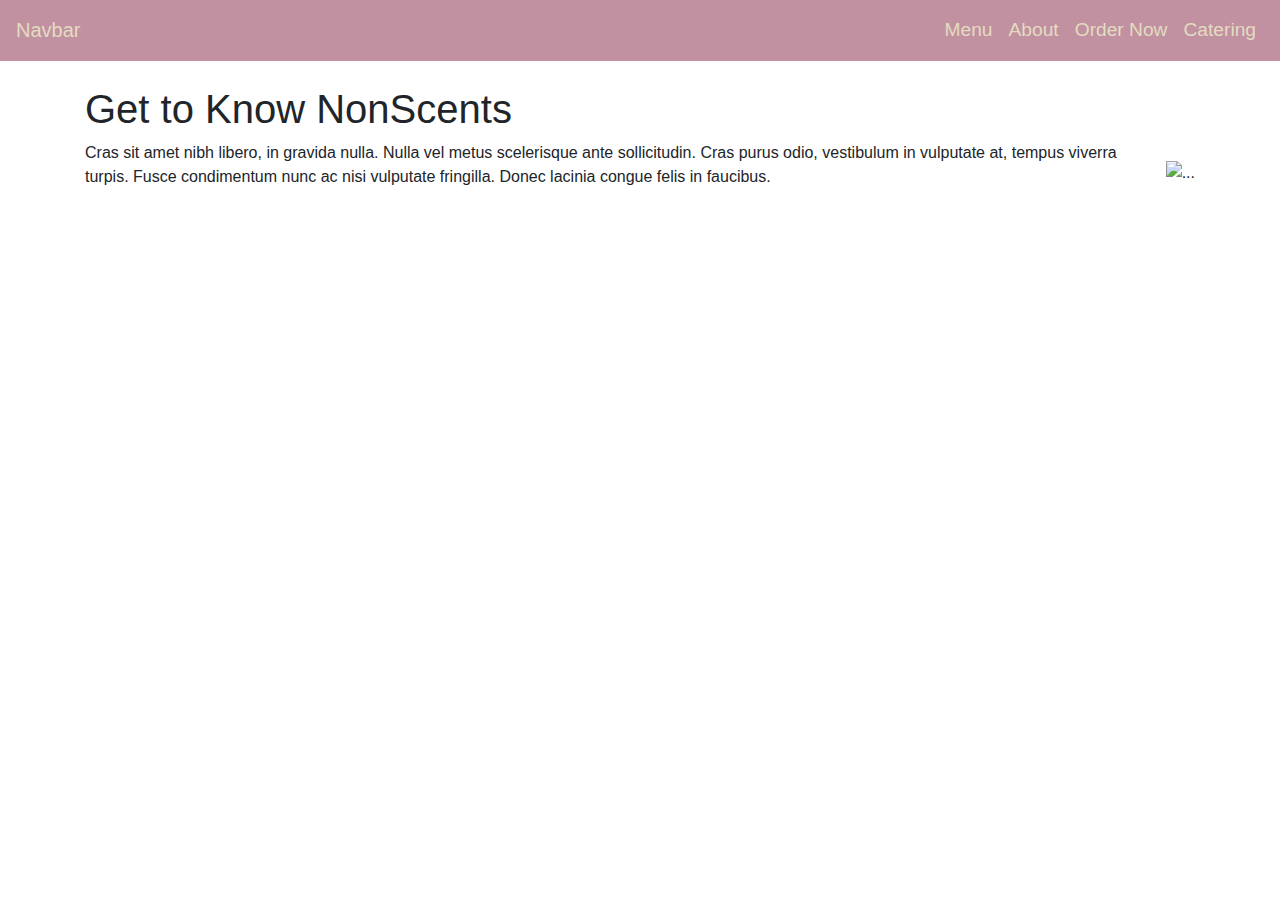
==== about.html @ 737cd3de "added about.html and some global styling" ====
<!doctype html>
<html lang="en">
	<head>
		<meta charset="UTF-8">
		<meta name="description" content="About | NonScents Bakery">
	  	<meta name="author" content="Jeff Kildea">
		<meta name="viewport" content="width=device-width, initial-scale=1.0">
		<title>About | NonScents Bakery</title>

		<!-- Bootstrap v4.4.1 -->
		<link href="css/bootstrap.min.css" rel="stylesheet" type="text/css" media="screen">
		<link href="css/custom.css" rel="stylesheet" type="text/css" media="screen">
        <link rel="stylesheet" href="https://use.typekit.net/fqe0mxb.css">

	</head>
	<body style="body-style">
        <nav class="navbar navbar-expand-lg  ml-auto my-nav">
            <a class="navbar-brand" href="index.html">Navbar</a>
            <button class="navbar-toggler" type="button" data-toggle="collapse" data-target="#navbarNavAltMarkup" aria-controls="navbarNavAltMarkup" aria-expanded="false" aria-label="Toggle navigation">
                <span class="navbar-toggler-icon"></span>
            </button>
            <div class="collapse navbar-collapse float-right" id="navbarNavAltMarkup ">
                <div class="navbar-nav ml-auto">
                <a class="nav-link" href="menu.html">Menu</a>
                <a class="nav-link active" href="#"><span class="sr-only">(current)</span>About</a>
                <a class="nav-link" href="order.html">Order Now</a>
                <a class="nav-link " href="catering.html">Catering</a>
                </div>
            </div>
        </nav>

        <div class="jumbotron-fluid">
            <img class="img-fluid" src="" alt="">
        </div> <!-- Jumbotron -->

        <div class="container">
            <h1 class="">Get to Know NonScents</h1>
            <div class="media">
                    <div class="media-body">
                      <p>Cras sit amet nibh libero, in gravida nulla. Nulla vel metus scelerisque ante sollicitudin. Cras purus odio, vestibulum in vulputate at, tempus viverra turpis. Fusce condimentum nunc ac nisi vulputate fringilla. Donec lacinia congue felis in faucibus.</p>
                    </div>
                    <img src="..." class="align-self-center ml-3" alt="...">
                  </div>
        </div> <!-- Container -->

		<!-- jQuery and Bootstrap links - do not delete! -->
		<script src="https://code.jquery.com/jquery-3.4.1.slim.min.js" integrity="sha384-J6qa4849blE2+poT4WnyKhv5vZF5SrPo0iEjwBvKU7imGFAV0wwj1yYfoRSJoZ+n" crossorigin="anonymous"></script>
		<script src="js/bootstrap.bundle.min.js"></script>
		<!-- end of do not delete -->
	</body>
</html>
---- css/custom.css ----
@charset "UTF-8";
/* ---- start global styling ---- */
.body-style {
    font-family: forma-djr-deck, sans-serif;
    font-style: normal;
}

p {
    font-weight: 100;
}

.my-nav {
    background-color: #C191A1;
    font-size: 1.2rem;
}

.my-nav a {
    color: #e3dcbf;
}

/* ---- end global styling ---- */

/* ---- start index.html ---- */
.home-container {
    height: 100%;
    padding-top: 10%;
}

.home-logotype {
    padding: 0px 30px;
}

.home-nav {
    margin-top: 5%;
}

.home-nav a {
    color: #e3dcbf !important;
    font-size: 2.5rem;
    font-family: forma-djr-deck, sans-serif;
    font-weight: 500;
    font-style: normal;
}
/* ---- end index.html ---- */

/* ---- start about.html ---- */



/* ---- end about.html ---- */
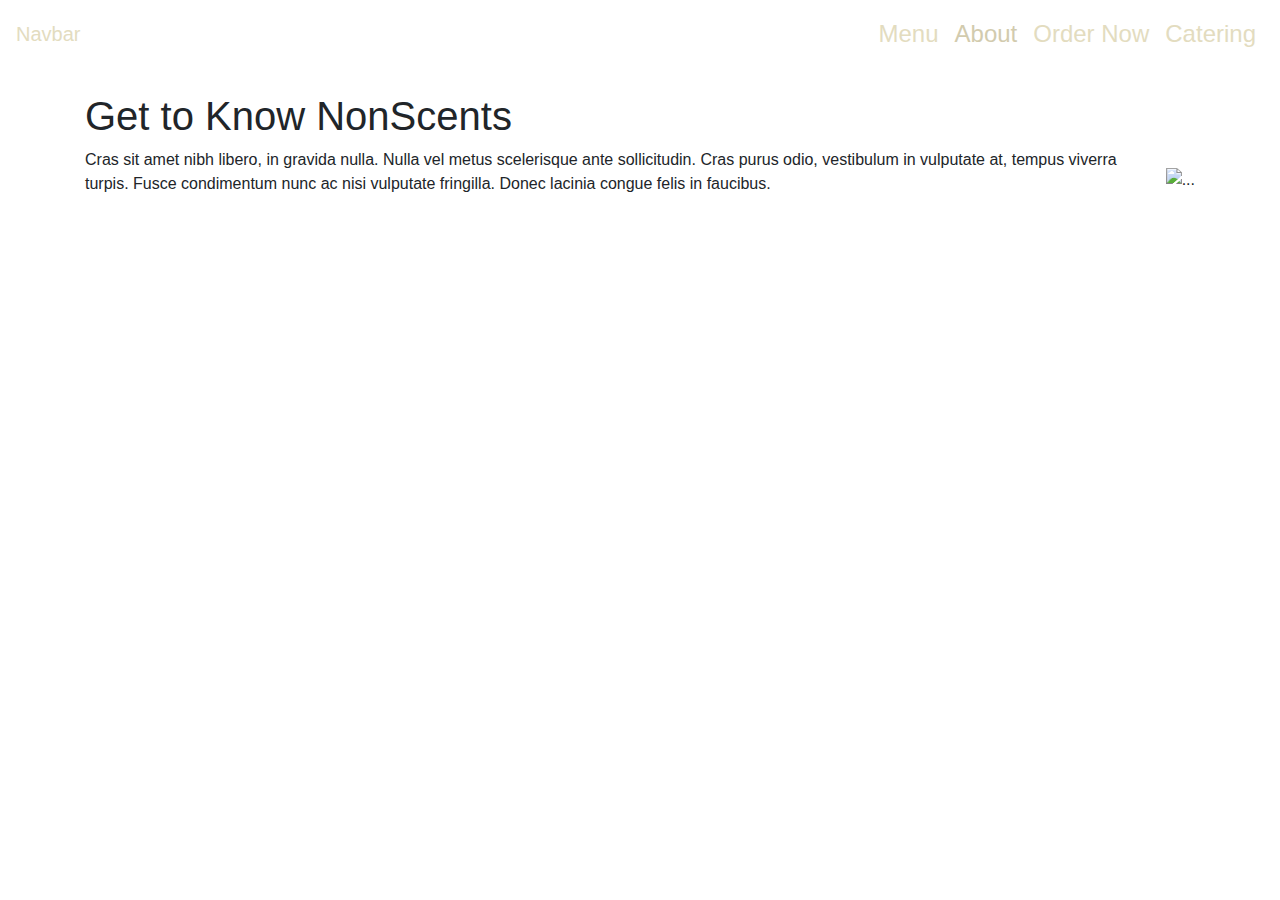
==== commit 20bb7dbb: "fixing head data and nav" ====
--- a/about.html
+++ b/about.html
@@ -2,7 +2,7 @@
 <html lang="en">
 	<head>
 		<meta charset="UTF-8">
-		<meta name="description" content="About | NonScents Bakery">
+		<meta name="description" content="Information about NonScents Bakery">
 	  	<meta name="author" content="Jeff Kildea">
 		<meta name="viewport" content="width=device-width, initial-scale=1.0">
 		<title>About | NonScents Bakery</title>
@@ -11,6 +11,7 @@
 		<link href="css/bootstrap.min.css" rel="stylesheet" type="text/css" media="screen">
 		<link href="css/custom.css" rel="stylesheet" type="text/css" media="screen">
         <link rel="stylesheet" href="https://use.typekit.net/fqe0mxb.css">
+        <link href="https://unpkg.com/aos@2.3.1/dist/aos.css" rel="stylesheet">
 
 	</head>
 	<body style="body-style">
@@ -22,7 +23,7 @@
             <div class="collapse navbar-collapse float-right" id="navbarNavAltMarkup ">
                 <div class="navbar-nav ml-auto">
                 <a class="nav-link" href="menu.html">Menu</a>
-                <a class="nav-link active" href="#"><span class="sr-only">(current)</span>About</a>
+                <a class="nav-link active my-nav-active" href="#"><span class="sr-only">(current)</span>About</a>
                 <a class="nav-link" href="order.html">Order Now</a>
                 <a class="nav-link " href="catering.html">Catering</a>
                 </div>
@@ -34,7 +35,7 @@
         </div> <!-- Jumbotron -->
 
         <div class="container">
-            <h1 class="">Get to Know NonScents</h1>
+            <h1 class="page-title">Get to Know NonScents</h1>
             <div class="media">
                     <div class="media-body">
                       <p>Cras sit amet nibh libero, in gravida nulla. Nulla vel metus scelerisque ante sollicitudin. Cras purus odio, vestibulum in vulputate at, tempus viverra turpis. Fusce condimentum nunc ac nisi vulputate fringilla. Donec lacinia congue felis in faucibus.</p>
--- a/css/custom.css
+++ b/css/custom.css
@@ -10,12 +10,21 @@
 }
 
 .my-nav {
-    background-color: #C191A1;
-    font-size: 1.2rem;
+    background-color: #fff;
+    font-size: 1.5rem;
 }
 
 .my-nav a {
     color: #e3dcbf;
+}
+
+.my-nav a:hover {
+    color: #d2cbae;
+}
+
+.my-nav-active {
+    color: #d2cbae !important;
+    font-weight: 500;
 }
 
 /* ---- end global styling ---- */
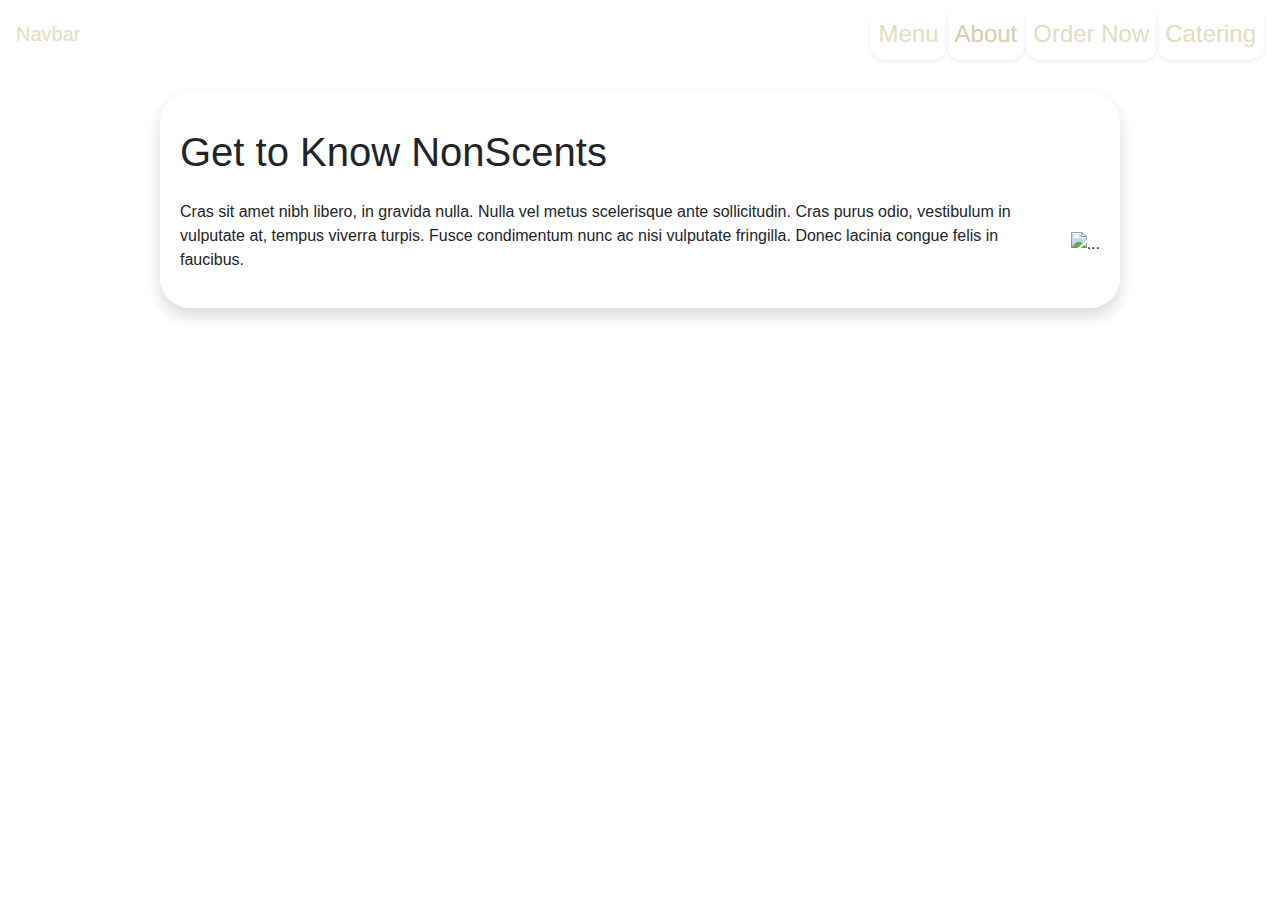
==== commit 575845c1: "added p5 docs and boosted some aesthetics" ====
--- a/about.html
+++ b/about.html
@@ -20,12 +20,12 @@
             <button class="navbar-toggler" type="button" data-toggle="collapse" data-target="#navbarNavAltMarkup" aria-controls="navbarNavAltMarkup" aria-expanded="false" aria-label="Toggle navigation">
                 <span class="navbar-toggler-icon"></span>
             </button>
-            <div class="collapse navbar-collapse float-right" id="navbarNavAltMarkup ">
+            <div class="collapse navbar-collapse float-right " id="navbarNavAltMarkup ">
                 <div class="navbar-nav ml-auto">
-                <a class="nav-link" href="menu.html">Menu</a>
-                <a class="nav-link active my-nav-active" href="#"><span class="sr-only">(current)</span>About</a>
-                <a class="nav-link" href="order.html">Order Now</a>
-                <a class="nav-link " href="catering.html">Catering</a>
+                <a class="nav-link border-0 shadow-sm my-nav-item" href="menu.html">Menu</a>
+                <a class="nav-link active border-0 shadow-sm my-nav-active my-nav-item" href="#"><span class="sr-only">(current)</span>About</a>
+                <a class="nav-link border-0 shadow-sm my-nav-item" href="order.html">Order Now</a>
+                <a class="nav-link border-0 shadow-sm my-nav-item" href="catering.html">Catering</a>
                 </div>
             </div>
         </nav>
@@ -34,14 +34,16 @@
             <img class="img-fluid" src="" alt="">
         </div> <!-- Jumbotron -->
 
-        <div class="container">
-            <h1 class="page-title">Get to Know NonScents</h1>
-            <div class="media">
-                    <div class="media-body">
-                      <p>Cras sit amet nibh libero, in gravida nulla. Nulla vel metus scelerisque ante sollicitudin. Cras purus odio, vestibulum in vulputate at, tempus viverra turpis. Fusce condimentum nunc ac nisi vulputate fringilla. Donec lacinia congue felis in faucibus.</p>
-                    </div>
-                    <img src="..." class="align-self-center ml-3" alt="...">
-                  </div>
+        <div class="card w-75 mx-auto my-rounded shadow border-0">
+            <div class="card-body">
+                <h1 class="page-title">Get to Know NonScents</h1>
+                <div class="media">
+                        <div class="media-body">
+                        <p>Cras sit amet nibh libero, in gravida nulla. Nulla vel metus scelerisque ante sollicitudin. Cras purus odio, vestibulum in vulputate at, tempus viverra turpis. Fusce condimentum nunc ac nisi vulputate fringilla. Donec lacinia congue felis in faucibus.</p>
+                        </div>
+                        <img src="..." class="align-self-center ml-3" alt="...">
+                </div>
+            </div>
         </div> <!-- Container -->
 
 		<!-- jQuery and Bootstrap links - do not delete! -->
--- a/css/custom.css
+++ b/css/custom.css
@@ -9,23 +9,43 @@
     font-weight: 100;
 }
 
-.my-nav {
-    background-color: #fff;
-    font-size: 1.5rem;
+h1 {
+    line-height: 80px;
+    vertical-align: middle !important;
 }
 
-.my-nav a {
-    color: #e3dcbf;
+.my-rounded {
+    border-radius: 30px;
 }
 
-.my-nav a:hover {
-    color: #d2cbae;
-}
+/* ---- main navigation bar ---- */
+    .my-nav {
+        background-color: #fff;
+        font-size: 1.5rem;
+    }
 
-.my-nav-active {
-    color: #d2cbae !important;
-    font-weight: 500;
-}
+    .my-nav-item {
+        border-radius: 15px;
+    }
+
+    .my-nav a {
+        color: #e3dcbf;
+    }
+
+    .my-nav a:hover {
+        color: #d2cbae;
+    }
+
+    .my-nav-active {
+        color: #d3ccaf !important;
+        font-weight: 500;
+    }
+
+    .my-nav-toggle-button {
+        border-color: #e3dcbf
+    }
+
+/* ---- end main site navigation bar */
 
 /* ---- end global styling ---- */
 
@@ -56,4 +76,80 @@
 
 
 
-/* ---- end about.html ---- */+/* ---- end about.html ---- */
+
+/* ---- start menu.html ---- */
+.menu-button {
+    width: 50%;
+    min-width: 350px;
+    margin: 50px auto 0px;
+    background-color: #fff;
+    border: 1px solid #eee ;
+    color: #000;
+    border-radius: 0px;
+    font-size: 1.5rem;
+}
+
+.menu-button:hover {
+    background-color: #eee;
+    color: #111;
+    border: 1px solid #eee ;
+}
+
+.menu-button:active {
+    background-color: #ddd !important;
+    color: #111 !important;
+    border: 1px solid #ddd !important;
+}
+
+.menu-option {
+    width: 100%;
+    min-width: 350px;
+    border-radius: 0px;
+    border: none;
+    background-color: #fff;
+    color: #000;
+}
+
+.menu-option:hover {
+    background-color: #eee;
+    color: #111;
+}
+
+.menu-option:active {
+    background-color: #ddd !important;
+    color: #111 !important;
+}
+
+.menu-dropdown {
+    width: 50%;
+    min-width: 350px;
+    margin: auto;
+}
+
+.menu-section {
+    width: 75%;
+    min-width: 400px;
+    max-width: 700px;
+    margin: auto;
+}
+
+.section-items {
+    width: 90%;
+    min-width: 350px;
+    max-width: 600px;
+    margin: auto;
+    padding: 0px;
+}
+
+/* ---- end menu.html ---- */
+
+/* ---- start order.html ---- */
+
+.upserve {
+    max-width: 220px;
+    vertical-align: top;
+}
+
+
+/* ---- end order.html ---- */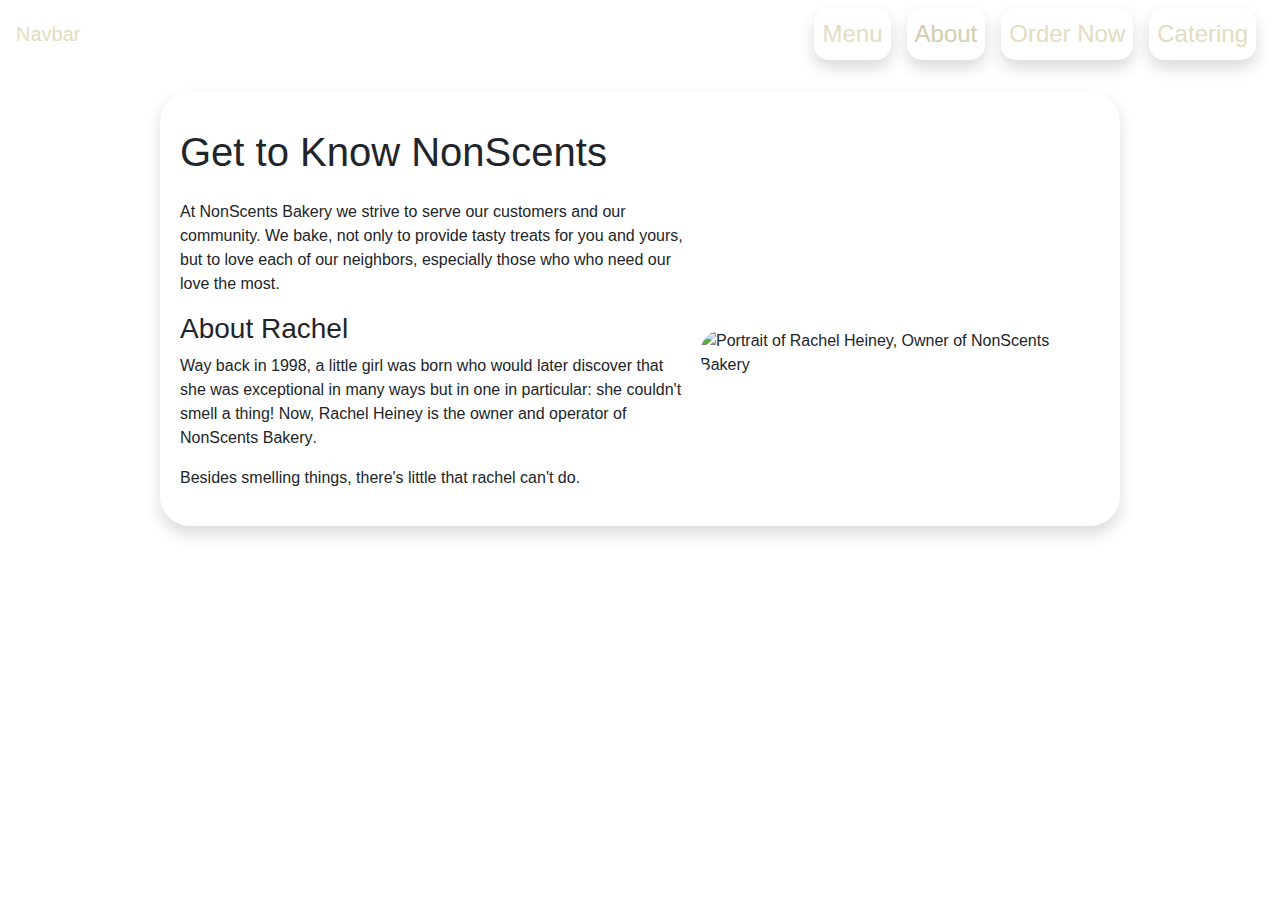
==== commit af602768: "various updates" ====
--- a/about.html
+++ b/about.html
@@ -22,10 +22,10 @@
             </button>
             <div class="collapse navbar-collapse float-right " id="navbarNavAltMarkup ">
                 <div class="navbar-nav ml-auto">
-                <a class="nav-link border-0 shadow-sm my-nav-item" href="menu.html">Menu</a>
-                <a class="nav-link active border-0 shadow-sm my-nav-active my-nav-item" href="#"><span class="sr-only">(current)</span>About</a>
-                <a class="nav-link border-0 shadow-sm my-nav-item" href="order.html">Order Now</a>
-                <a class="nav-link border-0 shadow-sm my-nav-item" href="catering.html">Catering</a>
+                <a class="nav-link border-0 shadow mx-2 my-nav-item" href="menu.html">Menu</a>
+                <a class="nav-link active border-0 shadow mx-2 my-nav-active my-nav-item" href="#"><span class="sr-only">(current)</span>About</a>
+                <a class="nav-link border-0 shadow mx-2 my-nav-item" href="order.html">Order Now</a>
+                <a class="nav-link border-0 shadow mx-2 my-nav-item" href="catering.html">Catering</a>
                 </div>
             </div>
         </nav>
@@ -39,9 +39,11 @@
                 <h1 class="page-title">Get to Know NonScents</h1>
                 <div class="media">
                         <div class="media-body">
-                        <p>Cras sit amet nibh libero, in gravida nulla. Nulla vel metus scelerisque ante sollicitudin. Cras purus odio, vestibulum in vulputate at, tempus viverra turpis. Fusce condimentum nunc ac nisi vulputate fringilla. Donec lacinia congue felis in faucibus.</p>
+                        <p>At NonScents Bakery we strive to serve our customers and our community. We bake, not only to provide tasty treats for you and yours, but to love each of our neighbors, especially those who who need our love the most.</p>
+                        <h3>About Rachel</h3>
+                        <p>Way back in 1998, a little girl was born who would later discover that she was exceptional in many ways but in one in particular: she couldn't smell a thing! Now, Rachel Heiney is the owner and operator of <b>NonScents Bakery</b>.</p> <p>Besides smelling things, there's little that rachel can't do.</p>
                         </div>
-                        <img src="..." class="align-self-center ml-3" alt="...">
+                        <img src="images/rachel.jpg" class="align-self-center ml-3 portrait" alt="Portrait of Rachel Heiney, Owner of NonScents Bakery">
                 </div>
             </div>
         </div> <!-- Container -->
--- a/css/custom.css
+++ b/css/custom.css
@@ -1,5 +1,5 @@
 @charset "UTF-8";
-/* ---- start global styling ---- */
+/* ---- start GLOBAL styling ---- */
 .body-style {
     font-family: forma-djr-deck, sans-serif;
     font-style: normal;
@@ -15,10 +15,10 @@
 }
 
 .my-rounded {
-    border-radius: 30px;
+    border-radius: 30px !important;
 }
 
-/* ---- main navigation bar ---- */
+/* ---- MAIN NAVIGATION bar ---- */
     .my-nav {
         background-color: #fff;
         font-size: 1.5rem;
@@ -29,16 +29,17 @@
     }
 
     .my-nav a {
+        transition: .3s;
         color: #e3dcbf;
     }
 
     .my-nav a:hover {
+        transition: .3s;
         color: #d2cbae;
     }
 
     .my-nav-active {
         color: #d3ccaf !important;
-        font-weight: 500;
     }
 
     .my-nav-toggle-button {
@@ -49,7 +50,7 @@
 
 /* ---- end global styling ---- */
 
-/* ---- start index.html ---- */
+/* ---- start INDEX.html ---- */
 .home-container {
     height: 100%;
     padding-top: 10%;
@@ -61,6 +62,13 @@
 
 .home-nav {
     margin-top: 5%;
+    max-height: 100px
+}
+
+.home-nav li {
+    max-height: 100px;
+    vertical-align: middle;
+    height: 50%;
 }
 
 .home-nav a {
@@ -69,16 +77,27 @@
     font-family: forma-djr-deck, sans-serif;
     font-weight: 500;
     font-style: normal;
+    padding: 0px;
+    transition: .3s;
+}
+
+.home-nav a:hover{
+    transition: .3s;
+    color: #d2cbae !important;
 }
 /* ---- end index.html ---- */
 
-/* ---- start about.html ---- */
+/* ---- start ABOUT.html ---- */
 
+.portrait {
+    max-width: 400px;
+    border-radius: 25px;
+}
 
 
 /* ---- end about.html ---- */
 
-/* ---- start menu.html ---- */
+/* ---- start MENU.html ---- */
 .menu-button {
     width: 50%;
     min-width: 350px;
@@ -90,11 +109,11 @@
     font-size: 1.5rem;
 }
 
-.menu-button:hover {
+/* .menu-button:hover {
     background-color: #eee;
     color: #111;
     border: 1px solid #eee ;
-}
+} */
 
 .menu-button:active {
     background-color: #ddd !important;
@@ -105,7 +124,6 @@
 .menu-option {
     width: 100%;
     min-width: 350px;
-    border-radius: 0px;
     border: none;
     background-color: #fff;
     color: #000;
@@ -144,7 +162,7 @@
 
 /* ---- end menu.html ---- */
 
-/* ---- start order.html ---- */
+/* ---- start ORDER.html ---- */
 
 .upserve {
     max-width: 220px;
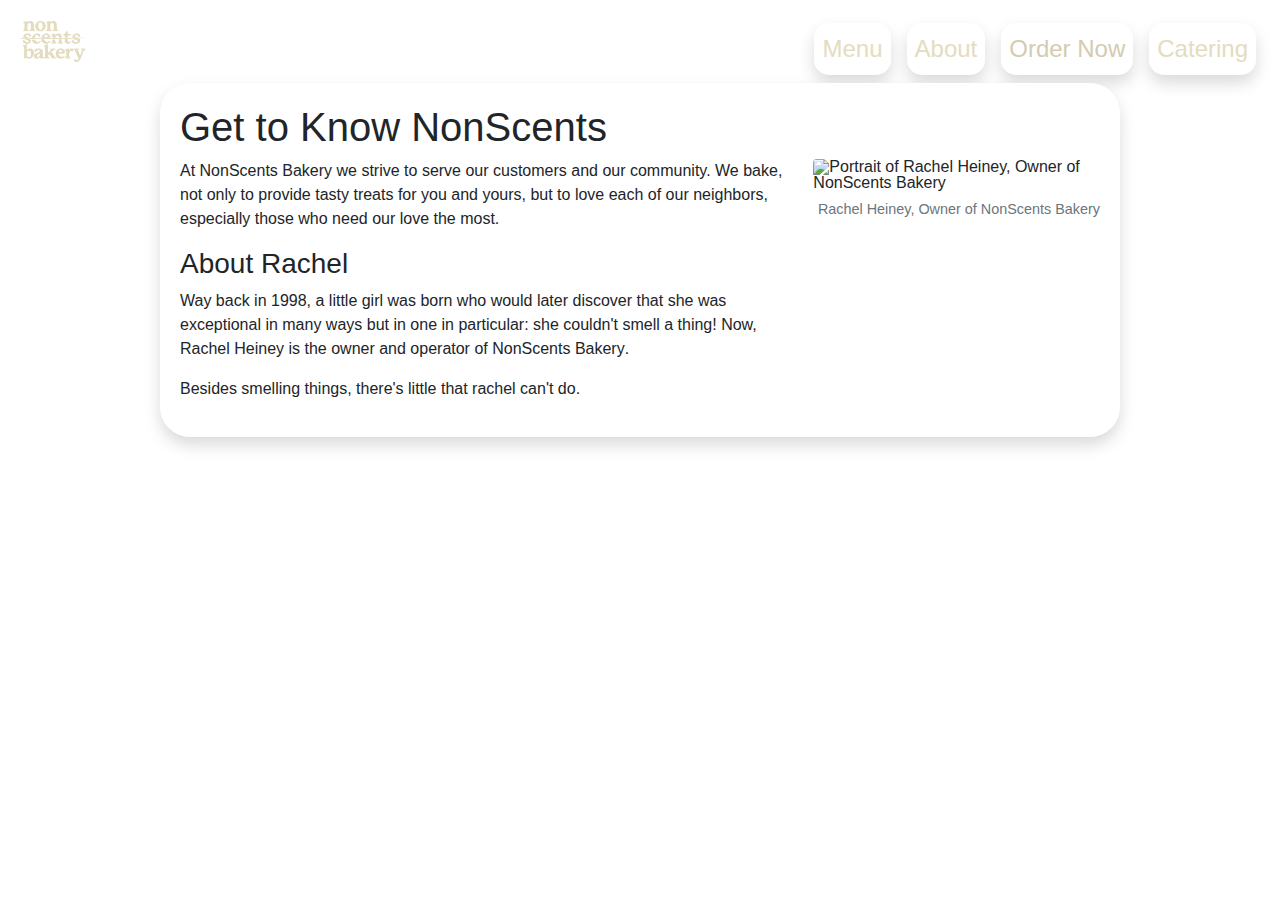
==== commit 13eeb6a6: "oh gosh. lots changed" ====
--- a/about.html
+++ b/about.html
@@ -15,35 +15,40 @@
 
 	</head>
 	<body style="body-style">
-        <nav class="navbar navbar-expand-lg  ml-auto my-nav">
-            <a class="navbar-brand" href="index.html">Navbar</a>
-            <button class="navbar-toggler" type="button" data-toggle="collapse" data-target="#navbarNavAltMarkup" aria-controls="navbarNavAltMarkup" aria-expanded="false" aria-label="Toggle navigation">
-                <span class="navbar-toggler-icon"></span>
-            </button>
-            <div class="collapse navbar-collapse float-right " id="navbarNavAltMarkup ">
-                <div class="navbar-nav ml-auto">
-                <a class="nav-link border-0 shadow mx-2 my-nav-item" href="menu.html">Menu</a>
-                <a class="nav-link active border-0 shadow mx-2 my-nav-active my-nav-item" href="#"><span class="sr-only">(current)</span>About</a>
-                <a class="nav-link border-0 shadow mx-2 my-nav-item" href="order.html">Order Now</a>
-                <a class="nav-link border-0 shadow mx-2 my-nav-item" href="catering.html">Catering</a>
+        <nav class="navbar navbar-expand-sm ml-auto my-nav">
+                <a class="navbar-brand" href="index.html"><img src="images/logotype.png" class="navlogo"></a>
+
+                <button class="navbar-toggler navbar-light" type="button" data-toggle="collapse" data-target="#navbarNavAltMarkup" aria-controls="navbarNavAltMarkup" aria-expanded="false" aria-label="Toggle navigation">
+                    <span class="navbar-toggler-icon"></span>
+                </button>
+
+                <div class="collapse navbar-collapse float-right rounded" id="navbarNavAltMarkup">
+                    <div class="navbar-nav ml-auto ">
+                        <a class="nav-link border-0 shadow mx-2 text-center my-nav-item" href="menu.html">Menu</a>
+                        <a class="nav-link border-0 shadow mx-2 text-center my-nav-item" href="about.html"><span class="sr-only">(current)</span>About</a>
+                        <a class="nav-link border-0 shadow mx-2 text-center active my-nav-active my-nav-item" href="order.html">Order Now</a>
+                        <a class="nav-link border-0 shadow mx-2 text-center my-nav-item" href="catering.html">Catering</a>
+                    </div>
                 </div>
-            </div>
-        </nav>
+            </nav>
 
-        <div class="jumbotron-fluid">
-            <img class="img-fluid" src="" alt="">
-        </div> <!-- Jumbotron -->
+
 
         <div class="card w-75 mx-auto my-rounded shadow border-0">
             <div class="card-body">
                 <h1 class="page-title">Get to Know NonScents</h1>
-                <div class="media">
-                        <div class="media-body">
-                        <p>At NonScents Bakery we strive to serve our customers and our community. We bake, not only to provide tasty treats for you and yours, but to love each of our neighbors, especially those who who need our love the most.</p>
+                <div class="media row">
+                        <div class="media-body col-md-8">
+                        <p>At NonScents Bakery we strive to serve our customers and our community. We bake, not only to provide tasty treats for you and yours, but to love each of our neighbors, especially those who need our love the most.</p>
                         <h3>About Rachel</h3>
                         <p>Way back in 1998, a little girl was born who would later discover that she was exceptional in many ways but in one in particular: she couldn't smell a thing! Now, Rachel Heiney is the owner and operator of <b>NonScents Bakery</b>.</p> <p>Besides smelling things, there's little that rachel can't do.</p>
                         </div>
-                        <img src="images/rachel.jpg" class="align-self-center ml-3 portrait" alt="Portrait of Rachel Heiney, Owner of NonScents Bakery">
+                        <div class="col-md-4">
+                        <figure class="figure mx-auto img-fig">
+                            <img src="images/owner.jpg" class="figure-img img-fluid rounded img" style="object-position: center" alt="Portrait of Rachel Heiney, Owner of NonScents Bakery">
+                            <figcaption class="figure-caption text-right">Rachel Heiney, Owner of NonScents Bakery</figcaption>
+                        </figure>
+                        </div>
                 </div>
             </div>
         </div> <!-- Container -->
--- a/css/custom.css
+++ b/css/custom.css
@@ -10,12 +10,16 @@
 }
 
 h1 {
-    line-height: 80px;
+    /* line-height: 80px; */
     vertical-align: middle !important;
 }
 
 .my-rounded {
     border-radius: 30px !important;
+}
+
+.navlogo {
+    max-width: 70px
 }
 
 /* ---- MAIN NAVIGATION bar ---- */
@@ -26,6 +30,7 @@
 
     .my-nav-item {
         border-radius: 15px;
+        margin-top: 15px;
     }
 
     .my-nav a {
@@ -33,9 +38,10 @@
         color: #e3dcbf;
     }
 
-    .my-nav a:hover {
+    .my-nav div a:hover {
         transition: .3s;
         color: #d2cbae;
+        box-shadow:0 .125rem .25rem rgba(0,0,0,.075)!important /*-- copied from .shadow-sm --*/
     }
 
     .my-nav-active {
@@ -47,6 +53,19 @@
     }
 
 /* ---- end main site navigation bar */
+
+.img-fig {
+    width: 100%;
+    max-width: 565.25px;/*-- break-point --*/
+}
+
+.img {
+    width: 100%;
+    height: 350px !important;
+    object-fit: cover;
+    object-position: bottom;
+    border-radius: 25px;
+}
 
 /* ---- end global styling ---- */
 
@@ -69,6 +88,13 @@
     max-height: 100px;
     vertical-align: middle;
     height: 50%;
+    margin-top: 30px;
+    transition: .3s;
+}
+
+.home-nav li:hover {
+    transition: .3s;
+    box-shadow:0 .125rem .25rem rgba(0,0,0,.075)!important /*-- copied from .shadow-sm --*/
 }
 
 .home-nav a {
@@ -84,15 +110,11 @@
 .home-nav a:hover{
     transition: .3s;
     color: #d2cbae !important;
+
 }
 /* ---- end index.html ---- */
 
 /* ---- start ABOUT.html ---- */
-
-.portrait {
-    max-width: 400px;
-    border-radius: 25px;
-}
 
 
 /* ---- end about.html ---- */
@@ -109,65 +131,60 @@
     font-size: 1.5rem;
 }
 
-/* .menu-button:hover {
-    background-color: #eee;
-    color: #111;
-    border: 1px solid #eee ;
-} */
-
-.menu-button:active {
-    background-color: #ddd !important;
-    color: #111 !important;
-    border: 1px solid #ddd !important;
-}
-
-.menu-option {
+.menu-heading {
     width: 100%;
-    min-width: 350px;
+    min-width: 200px;
     border: none;
     background-color: #fff;
     color: #000;
+    transition: .3s;
 }
 
-.menu-option:hover {
-    background-color: #eee;
-    color: #111;
+.menu-heading button {
+    text-decoration: none;
+    color: #000;
+    width: 100%;
+    border-radius: 25px;
+    transition: .3s;
 }
 
-.menu-option:active {
-    background-color: #ddd !important;
-    color: #111 !important;
-}
-
-.menu-dropdown {
-    width: 50%;
-    min-width: 350px;
-    margin: auto;
-}
-
-.menu-section {
-    width: 75%;
-    min-width: 400px;
-    max-width: 700px;
-    margin: auto;
+.menu-heading button:hover {
+    text-decoration: none;
+    color: #000;
+    font-weight: 500;
+    transition: .3s
 }
 
 .section-items {
     width: 90%;
-    min-width: 350px;
+    min-width: 250px;
     max-width: 600px;
     margin: auto;
     padding: 0px;
 }
 
+
 /* ---- end menu.html ---- */
 
 /* ---- start ORDER.html ---- */
 
-.upserve {
-    max-width: 220px;
+.upserveh1 {
+    max-width: 200px;
     vertical-align: top;
 }
 
+.upservediv {
+    transition: .3s;
+    
+}
+
+.upservediv:hover {
+    transition: .3s;
+    box-shadow:0 .125rem .25rem rgba(0,0,0,.075)!important /*-- copied from .shadow-sm --*/
+}
+
+.upservebody {
+    max-width: 300px;
+}
 
 /* ---- end order.html ---- */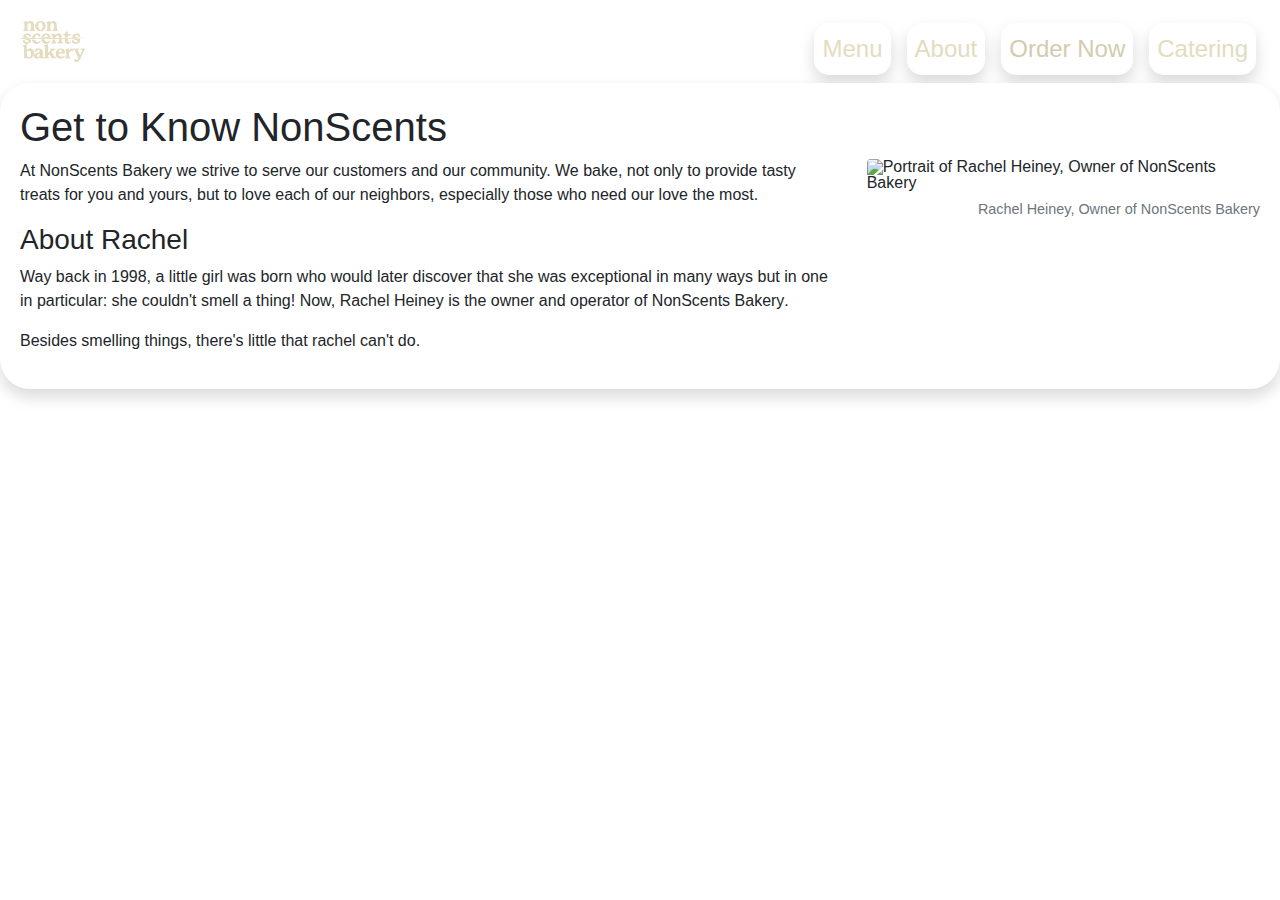
==== commit 6a45e705: "fized sizing on about.html" ====
--- a/about.html
+++ b/about.html
@@ -14,9 +14,9 @@
         <link href="https://unpkg.com/aos@2.3.1/dist/aos.css" rel="stylesheet">
 
 	</head>
-	<body style="body-style">
+	<body>
         <nav class="navbar navbar-expand-sm ml-auto my-nav">
-                <a class="navbar-brand" href="index.html"><img src="images/logotype.png" class="navlogo"></a>
+                <a class="navbar-brand" href="index.html"><img src="images/logotype.png" class="navlogo" alt="NonScents Logo-type"></a>
 
                 <button class="navbar-toggler navbar-light" type="button" data-toggle="collapse" data-target="#navbarNavAltMarkup" aria-controls="navbarNavAltMarkup" aria-expanded="false" aria-label="Toggle navigation">
                     <span class="navbar-toggler-icon"></span>
@@ -34,7 +34,7 @@
 
 
 
-        <div class="card w-75 mx-auto my-rounded shadow border-0">
+        <div class="card mx-auto my-rounded shadow border-0">
             <div class="card-body">
                 <h1 class="page-title">Get to Know NonScents</h1>
                 <div class="media row">
--- a/css/custom.css
+++ b/css/custom.css
@@ -88,7 +88,7 @@
     max-height: 100px;
     vertical-align: middle;
     height: 50%;
-    margin-top: 30px;
+    margin: 0px 0px 30px;
     transition: .3s;
 }
 
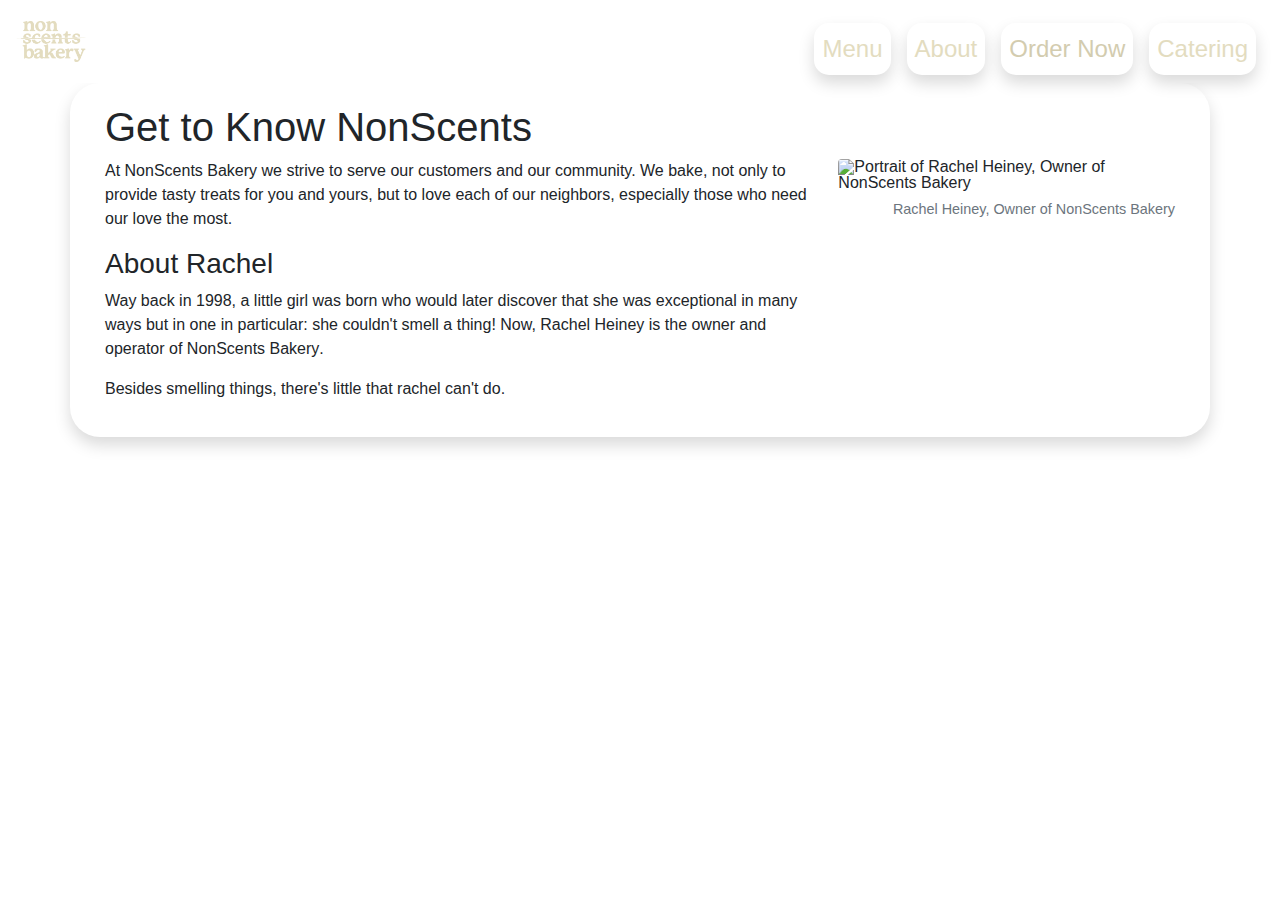
==== commit 70786745: "Fix container on about.html" ====
--- a/about.html
+++ b/about.html
@@ -34,7 +34,7 @@
 
 
 
-        <div class="card mx-auto my-rounded shadow border-0">
+        <div class="container mx-auto my-rounded shadow border-0">
             <div class="card-body">
                 <h1 class="page-title">Get to Know NonScents</h1>
                 <div class="media row">
